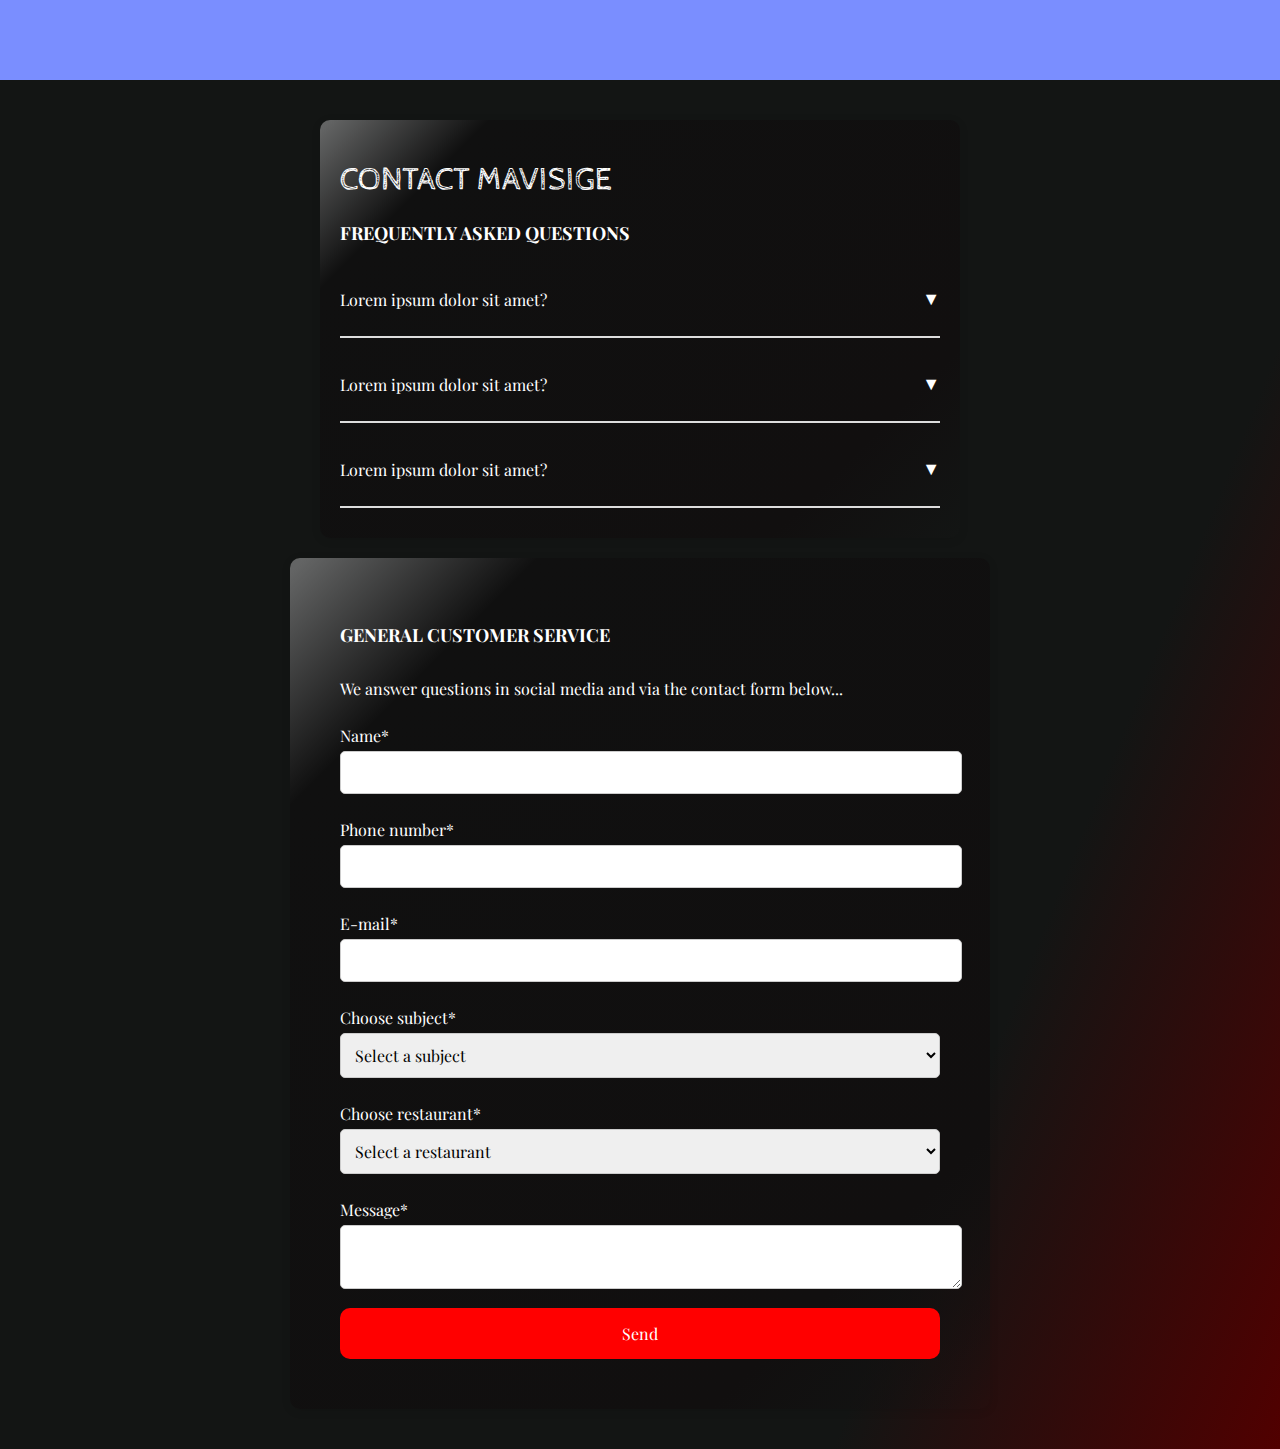
==== contact.html @ 8ae2cdac "bytte namn från index-contact.html" ====
<!DOCTYPE html>
<html lang="en">
<head>
    <meta charset="UTF-8">
    <meta name="viewport" content="width=device-width, initial-scale=1.0">
    <title>Contact</title>
    <link rel="stylesheet" href="contact.css">

    <link rel="preconnect" href="https://fonts.googleapis.com">
    <link rel="preconnect" href="https://fonts.gstatic.com" crossorigin>
    <link href="https://fonts.googleapis.com/css2?family=Playfair+Display:ital,wght@0,400..900;1,400..900&display=swap" rel="stylesheet">
    <link rel="preconnect" href="https://fonts.googleapis.com">
    <link rel="preconnect" href="https://fonts.gstatic.com" crossorigin>
    <link href="https://fonts.googleapis.com/css2?family=Cabin+Sketch:wght@400;700&family=Playfair+Display:ital,wght@0,400..900;1,400..900&display=swap" rel="stylesheet">
</head>
<body>
    <header>
        <!-- Header här -->
    </header>
    <main>
      <section class="contact">
        <h1>Contact Mavisige</h1>
        <h3>Frequently asked questions</h3>
        <article class="faq">
            <details>
                <summary class="question">
                    <p>Lorem ipsum dolor sit amet?</p>
                    <article class="arrow">&#x25BC;</article>
                </summary>
                <article class="answer">
                    <p>Lorem ipsum dolor sit amet consectetur adipisicing elit. Quaerat unde assumenda deleniti aspernatur quidem repellat odio officia provident ut laborum quo eaque saepe ea, asperiores non, culpa, maiores perspiciatis possimus!</p>
                </article>
            </details>
        </article>
    
        <article class="faq">
            <details>
                <summary class="question">
                    <p>Lorem ipsum dolor sit amet?</p>
                    <article class="arrow">&#x25BC;</article>
                </summary>
                <article class="answer">
                    <p>Lorem ipsum dolor sit amet consectetur adipisicing elit. Quaerat unde assumenda deleniti aspernatur quidem repellat odio officia provident ut laborum quo eaque saepe ea, asperiores non, culpa, maiores perspiciatis possimus!</p>
                </article>
            </details>
        </article>
    
        <article class="faq">
            <details>
                <summary class="question">
                    <p>Lorem ipsum dolor sit amet?</p>
                    <article class="arrow">&#x25BC;</article>
                </summary>
                <article class="answer">
                    <p>Lorem ipsum dolor sit amet consectetur adipisicing elit. Quaerat unde assumenda deleniti aspernatur quidem repellat odio officia provident ut laborum quo eaque saepe ea, asperiores non, culpa, maiores perspiciatis possimus!</p>
                </article>
            </details>
        </article>
    
        <!-- More FAQs here -->
    </section>

        <section class="contact-form">
            <h2>General Customer Service</h2>
            <p>We answer questions in social media and via the contact form below...</p>
            <form>
                <label for="name">Name*</label>
                <input type="text" id="name" name="name" required>
  
                <label for="phone">Phone number*</label>
                <input type="tel" id="phone" name="phone" required>
  
                <label for="email">E-mail*</label>
                <input type="email" id="email" name="email" required>
  
                <label for="subject">Choose subject*</label>
                <select id="subject" name="subject" required>
                    <option value="">Select a subject</option>
                    <option value="">Food & Drinks</option>
                    <option value="">Feedback</option>
                    <option value="">Service</option>
                    <option value="">Reservation</option>
                    <!-- More options -->
                </select>
  
                <label for="restaurant">Choose restaurant*</label>
                <select id="restaurant" name="restaurant" required>
                    <option value="">Select a restaurant</option>
                    <option value="">Stockholm</option>
                    <!-- More options -->
                </select>
  
                <label for="message">Message*</label>
                <textarea id="message" name="message" required></textarea>
  
                <button class="contact-button" type="submit">Send</button>
            </form>
        </section>
    </main>
    <script src="script.js"></script>

    <footer>
        <!-- Footer här -->
    </footer>

</body>
</html>
---- contact.css ----
body {
    font-family: Arial, sans-serif;
    background: linear-gradient(112deg, rgba(19,21,20,1) 76%, rgba(81,0,0,1) 100%);
    margin: 0;
    padding: 0;
}

header {
    background-color: #7a8eff;
    color: white;
    padding: 40px 20px;
    display: flex;
    justify-content: space-between;
    align-items: center;
}

.logo {
    height: 50px;
}

.menu-icon {
    font-size: 24px;
    cursor: pointer;
}

main {
    padding: 20px;
}

.contact {
    padding: 20px;
    background: linear-gradient(135deg, rgba(100,101,101,0.99) 1%, rgba(16,16,16,1) 16%, rgba(17,15,15,1) 82%, rgba(17,14,14,0) 100%);
    margin: 20px auto;
    max-width: 600px;
    border-radius: 10px;
    box-shadow: 0 2px 10px rgba(0, 0, 0, 0.1);
}

h1{
    color: white;
    text-transform: uppercase;
    font-weight: 500;
    font-style: normal;
    font-family: "Cabin Sketch", serif;
}

h2, h3{
    color: white;
    font-family: "Playfair Display", serif;;
    text-transform: uppercase;
    font-weight: bolder;
    font-size: 18px
}

p{
    font-family: "Playfair Display", serif;;
    color: white;
}

.faq {
    margin-bottom: 10px;
}

.question {
    display: flex;
    justify-content: space-between;
    align-items: center;
    padding: 10px 0;
    cursor: pointer;
    border-bottom: 2px solid #ddd;
}

.answer {
    max-height: 0;
    overflow: hidden;
    transition: max-height 0.3s ease-out;
    padding: 0 10px;
    line-height: 2;
}

.arrow {
    font-size: 18px;
    transition: transform 0.3s ease-out;
    color: white;
}

/* Rotera pilen när svaret är öppet */
.question[aria-expanded="true"] .arrow {
    transform: rotate(180deg);
}

.contact-form {
    display: flex;
    flex-direction: column;
    max-width: 600px;
    margin: 20px auto;
    background: linear-gradient(135deg, rgba(100,101,101,0.99) 1%, rgba(16,16,16,1) 16%, rgba(17,15,15,1) 82%, rgba(17,14,14,0) 100%);
    padding: 50px;
    border-radius: 10px;
    box-shadow: 0 2px 10px rgba(0, 0, 0, 0.1);
    font-family: "Playfair Display", serif;;
}

.contact-form label {
    display: block;
    margin: 10px 0 5px;
    color: #ffffff;
    font-family: "Playfair Display", serif;;
}

.contact-form input,
.contact-form select,
.contact-form textarea {
    width: 100%;
    padding: 10px;
    margin-bottom: 15px;
    border: 1px solid #ccc;
    border-radius: 5px;
    font-size: 16px;
    font-family: "Playfair Display", serif;;
}

.contact-form button {
    display: block;
    width: 100%;
    padding: 15px;
    background-color: red;
    color: white;
    border: none;
    border-radius: 10px;
    cursor: pointer;
    font-size: 16px;
    font-family: "Playfair Display", serif;;
}

.contact-form button:hover {
    background-color: rgb(189, 0, 0);
}
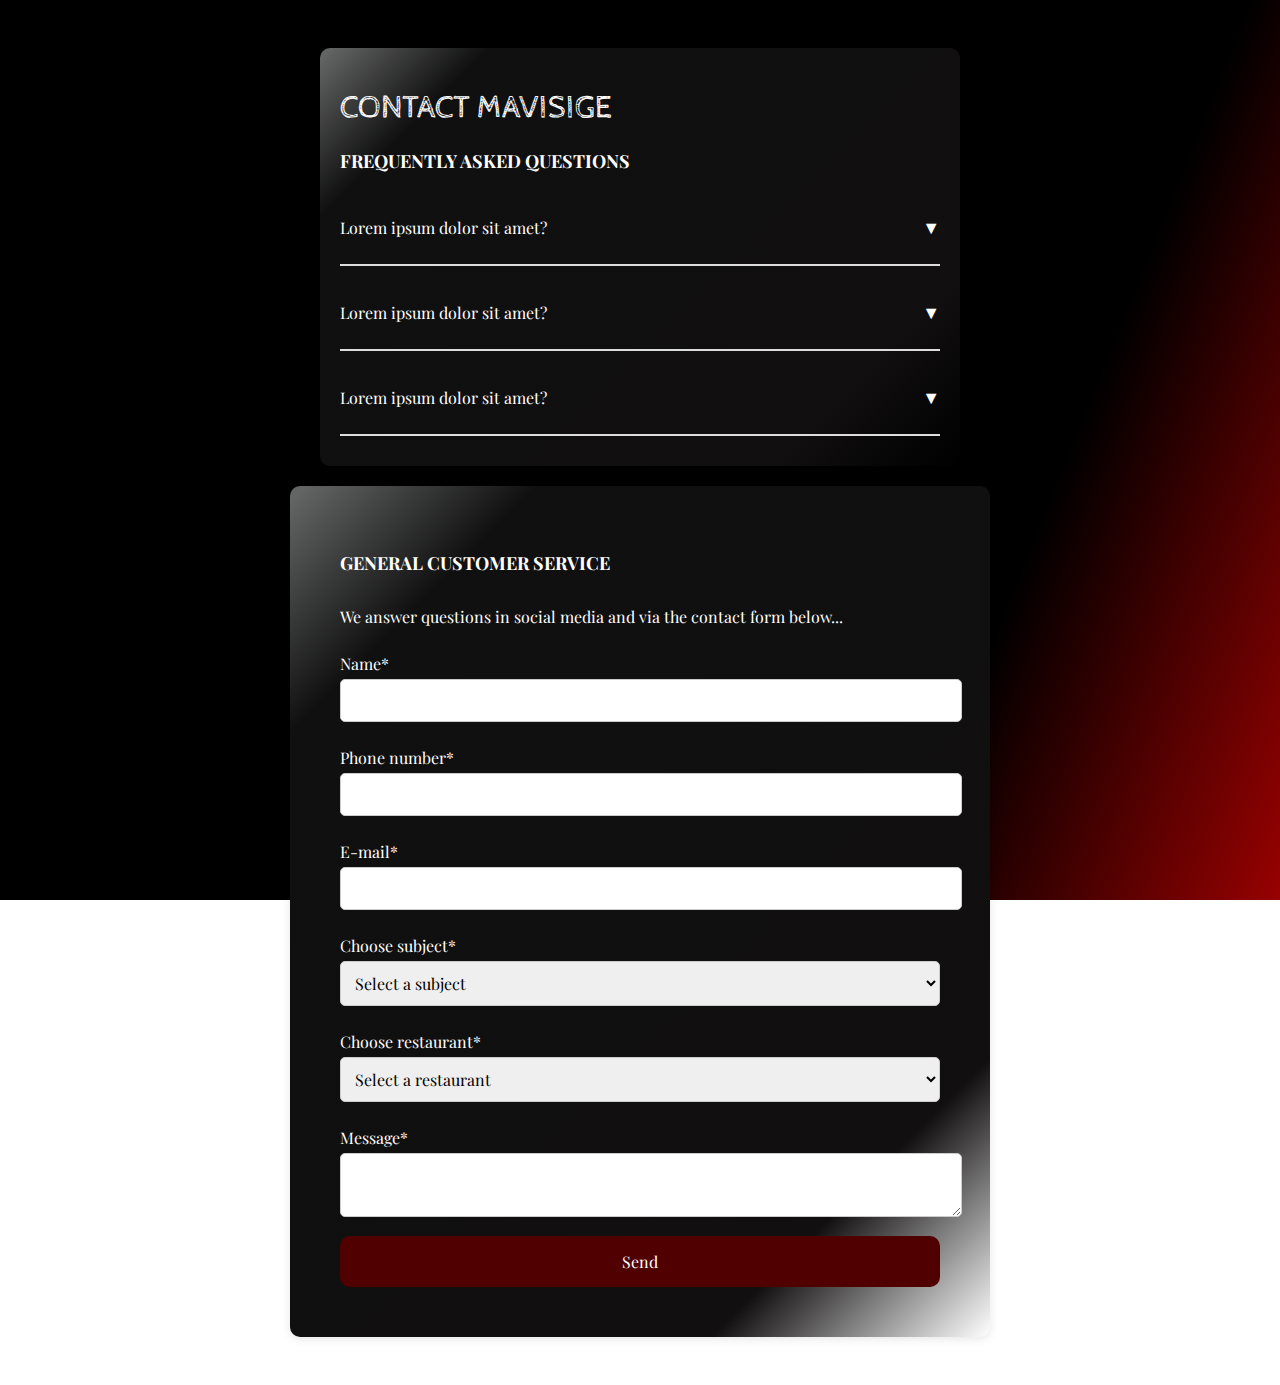
==== commit 8bad55f1: "Finslipning" ====
--- a/contact.html
+++ b/contact.html
@@ -4,7 +4,7 @@
     <meta charset="UTF-8">
     <meta name="viewport" content="width=device-width, initial-scale=1.0">
     <title>Contact</title>
-    <link rel="stylesheet" href="contact.css">
+    <link rel="stylesheet" href="style.css">
 
     <link rel="preconnect" href="https://fonts.googleapis.com">
     <link rel="preconnect" href="https://fonts.gstatic.com" crossorigin>
@@ -15,9 +15,10 @@
 </head>
 <body>
     <header>
-        <!-- Header här -->
+    <!-- Header HÄR!!!! -->
     </header>
-    <main>
+        
+    <main class="contact-main">
       <section class="contact">
         <h1>Contact Mavisige</h1>
         <h3>Frequently asked questions</h3>
--- a/style.css
+++ b/style.css
@@ -0,0 +1,131 @@
+body {
+    font-family: "Montserrat", sans-serif;
+    background: linear-gradient(112deg, rgb(0, 0, 0) 76%, rgb(152, 1, 1) 100%);
+    background-size: cover;
+    background-attachment: fixed;
+    background-repeat: no-repeat;
+}
+
+.contact-main{
+    padding: 20px;
+}
+
+.contact {
+    padding: 20px;
+    background: linear-gradient(135deg, rgba(100,101,101,0.99) 1%, rgba(16,16,16,1) 16%, rgba(17,15,15,1) 82%, rgba(17,14,14,0) 100%);
+    margin: 20px auto;
+    max-width: 600px;
+    border-radius: 10px;
+    box-shadow: 0 2px 10px rgba(0, 0, 0, 0.1);
+}
+
+.contact h3{
+    
+        color: white;
+        font-family: "Playfair Display", serif;;
+        text-transform: uppercase;
+        font-weight: bolder;
+        font-size: 18px   
+}
+
+.contact h1{
+        color: white;
+        text-transform: uppercase;
+        font-weight: 500;
+        font-style: normal;
+        font-family: "Cabin Sketch", serif;    
+}
+
+.question, .answer, .contact-form p{
+    font-family: "Playfair Display", serif;;
+    color: white;
+}
+
+.faq {
+    margin-bottom: 10px;
+}
+
+.question {
+    display: flex;
+    justify-content: space-between;
+    align-items: center;
+    padding: 10px 0;
+    cursor: pointer;
+    border-bottom: 2px solid #ddd;
+}
+
+.answer {
+    max-height: 0;
+    overflow: hidden;
+    transition: max-height 0.3s ease-out;
+    padding: 0 10px;
+    line-height: 2;
+}
+
+.arrow {
+    font-size: 18px;
+    transition: transform 0.3s ease-out;
+    color: white;
+}
+
+/* Rotera pilen när svaret är öppet */
+.question[aria-expanded="true"] .arrow {
+    transform: rotate(180deg);
+}
+
+.contact-form {
+    display: flex;
+    flex-direction: column;
+    max-width: 600px;
+    margin: 20px auto;
+    background: linear-gradient(135deg, rgba(100,101,101,0.99) 1%, rgba(16,16,16,1) 16%, rgba(17,15,15,1) 82%, rgba(17,14,14,0) 100%);
+    padding: 50px;
+    border-radius: 10px;
+    box-shadow: 0 2px 10px rgba(0, 0, 0, 0.1);
+    font-family: "Playfair Display", serif;;
+}
+
+.contact-form h2{
+        color: white;
+        font-family: "Playfair Display", serif;;
+        text-transform: uppercase;
+        font-weight: bolder;
+        font-size: 18px  
+}
+
+.contact-form label {
+    display: block;
+    margin: 10px 0 5px;
+    color: #ffffff;
+    font-family: "Playfair Display", serif;;
+}
+
+.contact-form input,
+.contact-form select,
+.contact-form textarea {
+    width: 100%;
+    padding: 10px;
+    margin-bottom: 15px;
+    border: 1px solid #ccc;
+    border-radius: 5px;
+    font-size: 16px;
+    font-family: "Playfair Display", serif;;
+}
+
+.contact-form button {
+    display: block;
+    width: 100%;
+    padding: 15px;
+    background-color: rgba(81,0,0,1);
+    color: white;
+    border: none;
+    border-radius: 10px;
+    cursor: pointer;
+    font-size: 16px;
+    font-family: "Playfair Display", serif;;
+}
+
+.contact-form button:hover {
+    background-color: rgb(59, 0, 0);
+}
+
